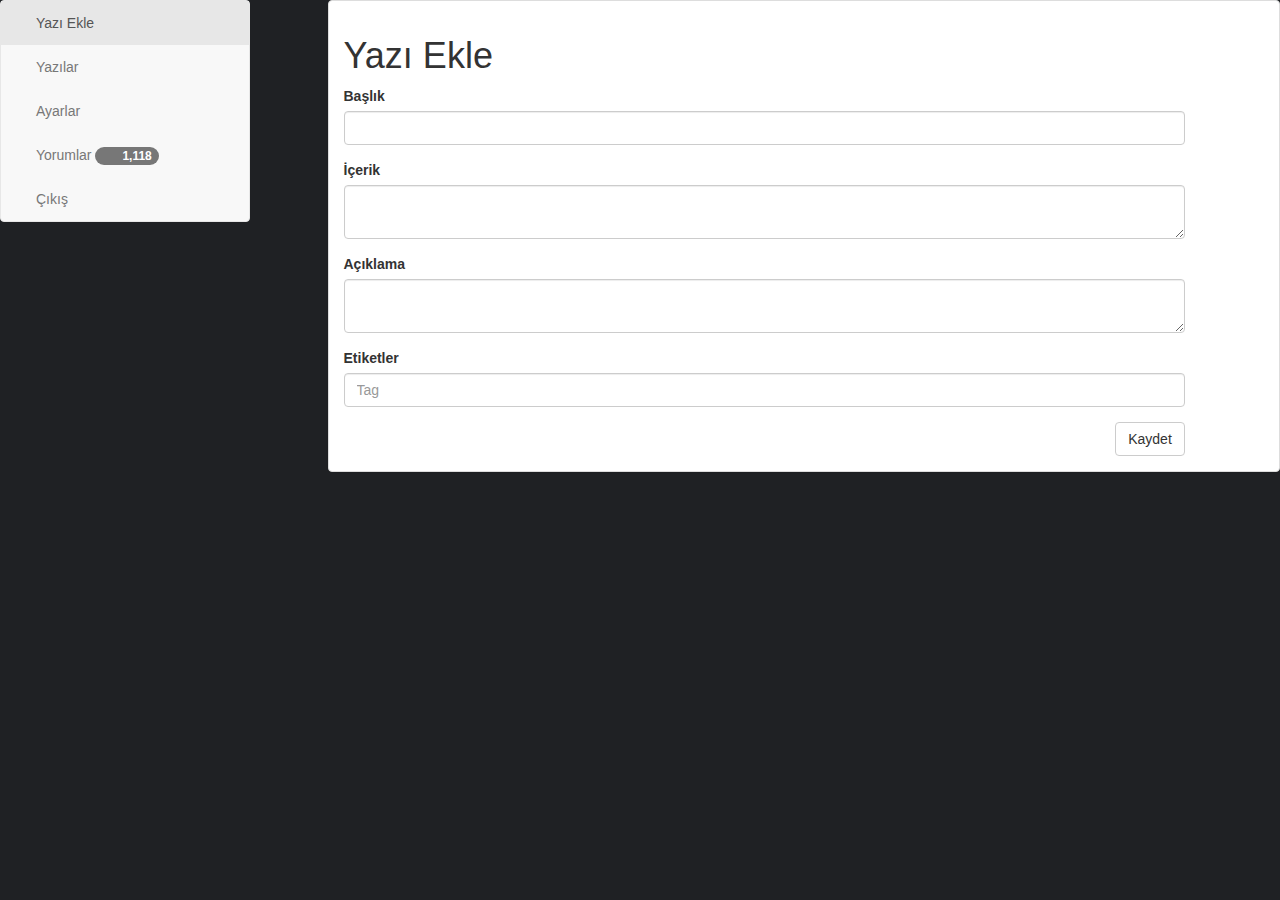
==== admin.html @ e7c810c6 "admin sayfası" ====
<!DOCTYPE html>
<html lang="en">

<head>

    <meta charset="utf-8">
    <meta http-equiv="X-UA-Compatible" content="IE=edge">
    <meta name="viewport" content="width=device-width, initial-scale=1">
    <meta name="description" content="">
    <meta name="author" content="">

    <title>Yazılımdan Bir Haber - Anasayfa</title>

    
    <link href="css/bootstrap.min.css" rel="stylesheet">

    
    <link href="css/simple-sidebar.css" rel="stylesheet">
    <link href="css/style.css" rel="stylesheet">
    <style type="text/css">
        /* make sidebar nav vertical */ 
        @media (min-width: 768px) {
          .sidebar-nav .navbar .navbar-collapse {
            padding: 0;
            max-height: none;
        }
        .sidebar-nav .navbar ul {
            float: none;
        }
        .sidebar-nav .navbar ul:not {
            display: block;
        }
        .sidebar-nav .navbar li {
            float: none;
            display: block;
        }
        .sidebar-nav .navbar li a {
            padding-top: 12px;
            padding-bottom: 12px;
        }
    }
</style>
</head>

<body style="font-color:white;">
  <div class="row">
      <div class="col-sm-3">
        <div class="sidebar-nav">
          <div class="navbar navbar-default" role="navigation">
            <div class="navbar-header">
              <button type="button" class="navbar-toggle" data-toggle="collapse" data-target=".sidebar-navbar-collapse">
                <span class="sr-only">hamburger</span>
                <span class="icon-bar"></span>
                <span class="icon-bar"></span>
                <span class="icon-bar"></span>
            </button>
            <span class="visible-xs navbar-brand">Admin Panel</span>
        </div>
        <div class="navbar-collapse collapse sidebar-navbar-collapse">
          <ul class="nav navbar-nav">
            <li class="active"><a href="#">Yazı Ekle</a></li>
            <li><a href="#">Yazılar</a></li>
            <li><a href="#">Ayarlar</a></li>
            <li><a href="#">Yorumlar <span class="badge">1,118</span></a></li>
            <li><a href="#">Çıkış</a></li>
        </ul>
    </div><!--/.nav-collapse -->
</div>
</div>
</div>
<div class="col-sm-9">
<div class="panel panel-default">
  <div class="panel-body">
       <h1>Yazı Ekle</h1>
   <form method="post" action="index.php">
    <div class="row">
        <div class="col-lg-11">

            <form role="form">

                <div class="form-group">
                    <label>Başlık</label>
                    <input class="form-control" name="baslik">
                </div>

                <div class="form-group">
                    <label>İçerik</label>
                    <textarea class="form-control" name="icerik" rows="-2"></textarea>
                </div>

                <div class="form-group">
                    <label>Açıklama</label>
                    <textarea class="form-control" name="icerik" rows="-2"></textarea>
                </select>
            </div>
        </form>

    </div>
    <div class="col-lg-11">

        <div class="form-group">
            <label>Etiketler</label>
            <input name="alt-4" class="form-control" placeholder="Tag">
        </div>

        <button type="submit" style="float:right;" class="btn btn-default">Kaydet</button>
    </div>
</div>

</form>
  </div>
</div>
</div>



<script src="js/jquery.js"></script>


<script src="js/bootstrap.min.js"></script>


<script>
    $("#menu-toggle").click(function(e) {
        e.preventDefault();

        $("#wrapper").toggleClass("toggled");
    });
</script>

</body>

</html>
---- css/simple-sidebar.css ----
/*!
 * Start Bootstrap - Simple Sidebar HTML Template (http://startbootstrap.com)
 * Code licensed under the Apache License v2.0.
 * For details, see http://www.apache.org/licenses/LICENSE-2.0.
 */

/* Toggle Styles */


}
#wrapper {
    padding-left: 0;
    -webkit-transition: all 0.5s ease;
    -moz-transition: all 0.5s ease;
    -o-transition: all 0.5s ease;
    transition: all 0.5s ease;
    background: #383A3F;
}

#wrapper.toggled {
    padding-left: 250px;
}

#sidebar-wrapper {
    z-index: auto;
    position: fixed;
    left: 250px;
    width: 0;
    height: 100%;
    margin-left: -250px;
    overflow-y: auto;
    background: #1F2124;
    -webkit-transition: all 0.5s ease;
    -moz-transition: all 0.5s ease;
    -o-transition: all 0.5s ease;
    transition: all 0.5s ease;
}

#wrapper.toggled #sidebar-wrapper {
    width: 250px;
}

#page-content-wrapper {
    width: 100%;
    position: absolute;
    padding: 15px;
}

#wrapper.toggled #page-content-wrapper {
    position: absolute;
    margin-right: -250px;
}

/* Sidebar Styles */

.sidebar-nav {
    position: absolute;
    top: 0;
    width: 250px;
    margin: 0;
    padding: 0;
    list-style: none;
}

.sidebar-nav li {
    text-indent: 20px;
    line-height: 40px;
}

.sidebar-nav li a {
    display: block;
    text-decoration: none;
    color: #f3f3f3;
}

.sidebar-nav li a:hover {
    text-decoration: none;
    color: #fff;
    background: rgba(255,255,255,0.2);
}

.sidebar-nav li a:active,
.sidebar-nav li a:focus {
    text-decoration: none;
}

.sidebar-nav > .sidebar-brand {
    height: 65px;
    font-size: 18px;
    line-height: 60px;
}

.sidebar-nav > .sidebar-brand a {
    color: #fff;
}

@media(min-width:768px) {
    #wrapper {
        padding-left: 250px;
    }

    #wrapper.toggled {
        padding-left: 0;
    }

    #sidebar-wrapper {
        width: 250px;
    }

    #wrapper.toggled #sidebar-wrapper {
        width: 0;
    }

    #page-content-wrapper {
        padding: 20px;
        position: relative;
    }

    #wrapper.toggled #page-content-wrapper {
        position: relative;
        margin-right: 0;
    }
}
---- css/style.css ----
/* make sidebar nav vertical */ 
@media (min-width: 768px) {
  .sidebar-nav .navbar .navbar-collapse {
    padding: 0;
    max-height: none;
  }
  .sidebar-nav .navbar ul {
    float: none;
    display: block;
  }
  .sidebar-nav .navbar li {
    float: none;
    display: block;
  }
  .sidebar-nav .navbar li a {
    padding-top: 12px;
    padding-bottom: 12px;
  }
}
body{
  background: #1F2124;
}
#tepe{
  background-color: skyblue;
}
#tepe2{
  background: #1F2124;
  padding: 10px;
}
#tepe3{
  background: #1F2124;
  padding: 10px;
}
.menuh{
  margin: 10px;
  color: white; 
  
}
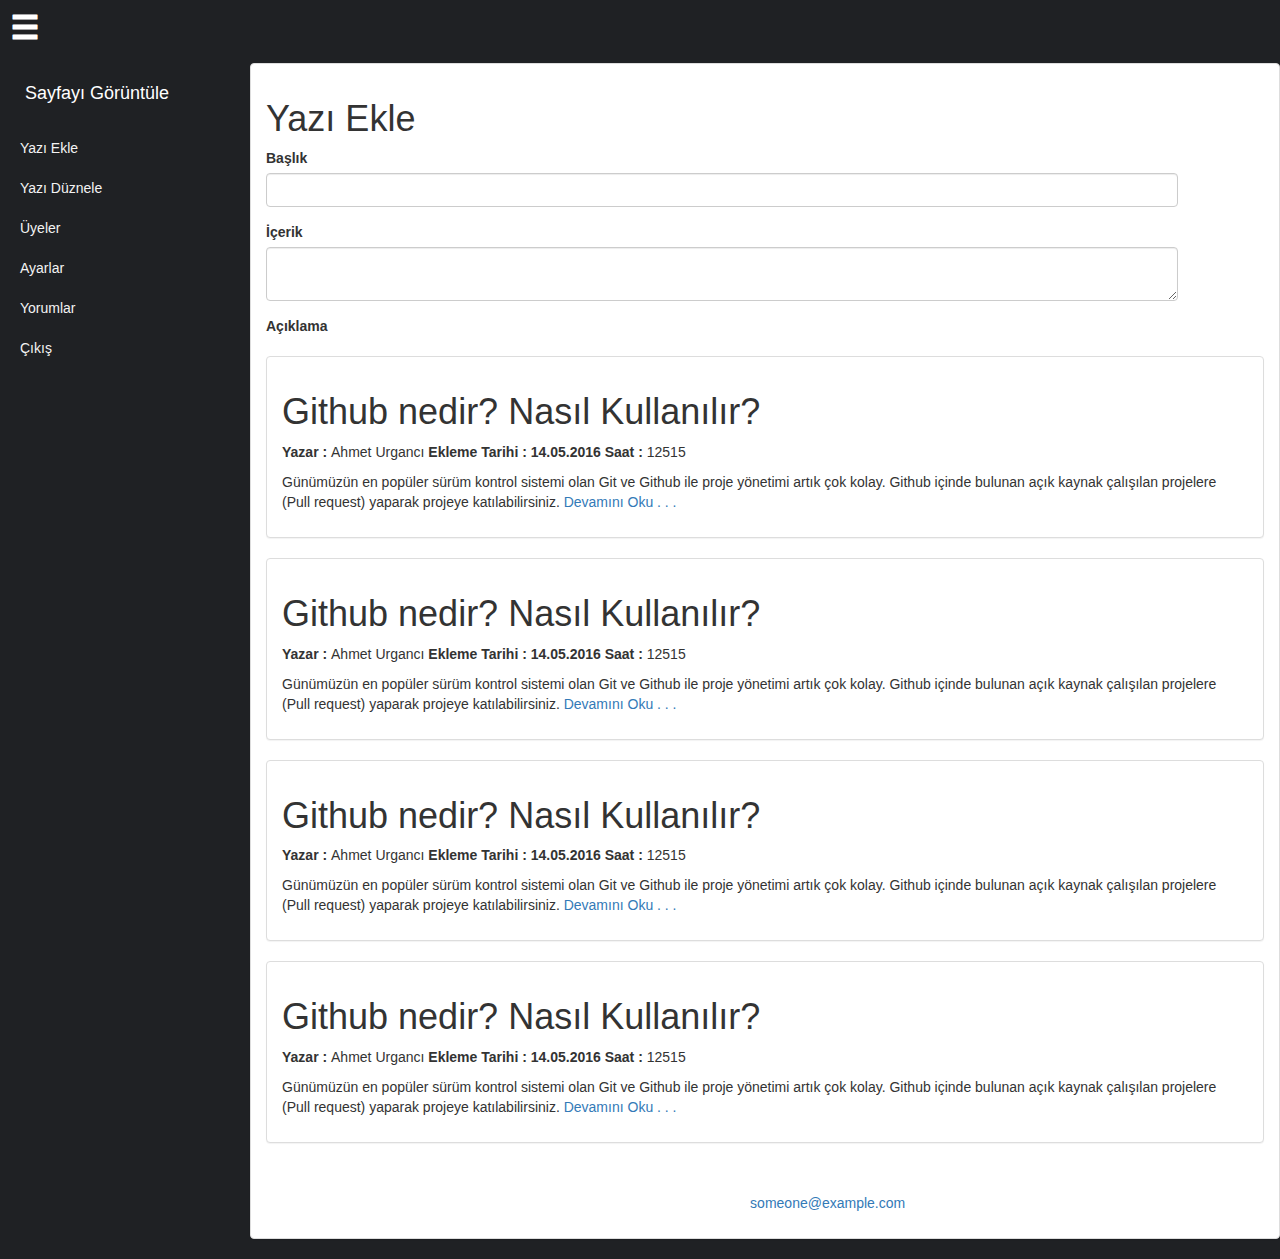
==== commit 8a9614a8: "admin paneli içeriğieklenmeye başlandı" ====
--- a/admin.html
+++ b/admin.html
@@ -17,116 +17,145 @@
     
     <link href="css/simple-sidebar.css" rel="stylesheet">
     <link href="css/style.css" rel="stylesheet">
-    <style type="text/css">
-        /* make sidebar nav vertical */ 
-        @media (min-width: 768px) {
-          .sidebar-nav .navbar .navbar-collapse {
-            padding: 0;
-            max-height: none;
-        }
-        .sidebar-nav .navbar ul {
-            float: none;
-        }
-        .sidebar-nav .navbar ul:not {
-            display: block;
-        }
-        .sidebar-nav .navbar li {
-            float: none;
-            display: block;
-        }
-        .sidebar-nav .navbar li a {
-            padding-top: 12px;
-            padding-bottom: 12px;
-        }
+</head>
+<style type="text/css">
+
+    #altAlan {
+        position: relative;
+        margin-top: -133px; /* altAlan yuksekliginin eksi degeri */
+        height: 133px;
+        clear:both;
     }
 </style>
-</head>
+<body>
+    
 
-<body style="font-color:white;">
-  <div class="row">
-      <div class="col-sm-3">
-        <div class="sidebar-nav">
-          <div class="navbar navbar-default" role="navigation">
-            <div class="navbar-header">
-              <button type="button" class="navbar-toggle" data-toggle="collapse" data-target=".sidebar-navbar-collapse">
-                <span class="sr-only">hamburger</span>
-                <span class="icon-bar"></span>
-                <span class="icon-bar"></span>
-                <span class="icon-bar"></span>
-            </button>
-            <span class="visible-xs navbar-brand">Admin Panel</span>
+
+    <div class="menuh"><a href="#menu-toggle" id="menu-toggle" style="size: 30px;font-size: 30px;color: white;" ><span class="glyphicon glyphicon-menu-hamburger"></span></a></div>
+    <div id="wrapper">
+
+        <div id="sidebar-wrapper">
+
+            <ul class="sidebar-nav">
+                <li class="sidebar-brand">
+                    <a href="index.html" target="_blank">
+                       <i class="glyphicon glyphicon-resize-ful"> </i>
+                       Sayfayı Görüntüle
+                    </a>
+                </li>
+                <li>
+                    <a href="#">Yazı Ekle</a>
+                </li>
+                <li>
+                    <a href="#">Yazı Düznele</a>
+                </li>
+                <li>
+                    <a href="#">Üyeler</a>
+                </li>
+                <li>
+                    <a href="#">Ayarlar</a>
+                </li>
+                <li>    
+                    <a href="#">Yorumlar</a>
+                </li>
+                <li>    
+                    <a href="">Çıkış</a>
+                </li>
+            </ul>
         </div>
-        <div class="navbar-collapse collapse sidebar-navbar-collapse">
-          <ul class="nav navbar-nav">
-            <li class="active"><a href="#">Yazı Ekle</a></li>
-            <li><a href="#">Yazılar</a></li>
-            <li><a href="#">Ayarlar</a></li>
-            <li><a href="#">Yorumlar <span class="badge">1,118</span></a></li>
-            <li><a href="#">Çıkış</a></li>
-        </ul>
-    </div><!--/.nav-collapse -->
-</div>
-</div>
-</div>
-<div class="col-sm-9">
-<div class="panel panel-default">
-  <div class="panel-body">
-       <h1>Yazı Ekle</h1>
-   <form method="post" action="index.php">
-    <div class="row">
-        <div class="col-lg-11">
+        <!-- /menu bitiş -->
 
-            <form role="form">
+        <div class="panel panel-default">
+            <div class="panel-body">
+              <h1> Yazı Ekle</h1>
+              <form method="post" action="index.php">
+                <div class="row">
+                    <div class="col-lg-11">
 
-                <div class="form-group">
-                    <label>Başlık</label>
-                    <input class="form-control" name="baslik">
-                </div>
+                        <form role="form">
 
-                <div class="form-group">
-                    <label>İçerik</label>
-                    <textarea class="form-control" name="icerik" rows="-2"></textarea>
-                </div>
+                            <div class="form-group">
+                                <label>Başlık</label>
+                                <input class="form-control" name="baslik">
+                            </div>
 
-                <div class="form-group">
-                    <label>Açıklama</label>
-                    <textarea class="form-control" name="icerik" rows="-2"></textarea>
-                </select>
+                            <div class="form-group">
+                                <label>İçerik</label>
+                                <textarea class="form-control" name="icerik" rows="-2"></textarea>
+                            </div>
+
+                            <div class="form-group">
+                                <label>Açıklama</label>
+
+                                </select>
+                            </div>
+                        </form>
             </div>
-        </form>
-
-    </div>
-    <div class="col-lg-11">
-
-        <div class="form-group">
-            <label>Etiketler</label>
-            <input name="alt-4" class="form-control" placeholder="Tag">
+        </div>
+        <div class="panel panel-default">
+            <div class="panel-body">
+                <h1>Github nedir? Nasıl Kullanılır?</h1>
+                <p><b>  Yazar : </b>Ahmet Urgancı <b> Ekleme Tarihi :</b> <b> 14.05.2016 Saat :</b> 12515</p>
+                <p>Günümüzün en popüler sürüm kontrol sistemi olan Git ve Github ile proje yönetimi artık çok kolay. Github içinde bulunan açık kaynak çalışılan projelere (Pull request) yaparak projeye katılabilirsiniz. <a>Devamını Oku . . . </a></p>
+            </div>
+        </div>
+        <div class="panel panel-default">
+            <div class="panel-body">
+                <h1>Github nedir? Nasıl Kullanılır?</h1>
+                <p><b>  Yazar : </b>Ahmet Urgancı <b> Ekleme Tarihi :</b> <b> 14.05.2016 Saat :</b> 12515</p>
+                <p>Günümüzün en popüler sürüm kontrol sistemi olan Git ve Github ile proje yönetimi artık çok kolay. Github içinde bulunan açık kaynak çalışılan projelere (Pull request) yaparak projeye katılabilirsiniz. <a>Devamını Oku . . . </a></p>
+            </div>
+        </div>
+        <div class="panel panel-default">
+            <div class="panel-body">
+                <h1>Github nedir? Nasıl Kullanılır?</h1>
+                <p><b>  Yazar : </b>Ahmet Urgancı <b> Ekleme Tarihi :</b> <b> 14.05.2016 Saat :</b> 12515</p>
+                <p>Günümüzün en popüler sürüm kontrol sistemi olan Git ve Github ile proje yönetimi artık çok kolay. Github içinde bulunan açık kaynak çalışılan projelere (Pull request) yaparak projeye katılabilirsiniz. <a>Devamını Oku . . . </a></p>
+            </div>
+        </div>
+        <div class="panel panel-default">
+            <div class="panel-body">
+                <h1>Github nedir? Nasıl Kullanılır?</h1>
+                <p><b>  Yazar : </b>Ahmet Urgancı <b> Ekleme Tarihi :</b> <b> 14.05.2016 Saat :</b> 12515</p>
+                <p>Günümüzün en popüler sürüm kontrol sistemi olan Git ve Github ile proje yönetimi artık çok kolay. Github içinde bulunan açık kaynak çalışılan projelere (Pull request) yaparak projeye katılabilirsiniz. <a>Devamını Oku . . . </a></p>
+            </div>
         </div>
 
-        <button type="submit" style="float:right;" class="btn btn-default">Kaydet</button>
-    </div>
-</div>
-
-</form>
-  </div>
-</div>
-</div>
+        <footer  > <center>
+        <div style="color:white; align:center;  position: relative;margin: auto;">  
+        <p >Posted by: Hege Refsnes</p>
+            <p style="color:white;">Contact information: <a href="mailto:someone@example.com">
+                someone@example.com</a>.</p>
+                </div>
+                </center>
+            </footer> 
+        </div>
 
 
 
-<script src="js/jquery.js"></script>
 
 
-<script src="js/bootstrap.min.js"></script>
 
 
-<script>
-    $("#menu-toggle").click(function(e) {
-        e.preventDefault();
 
-        $("#wrapper").toggleClass("toggled");
-    });
-</script>
+    </div>
+    <!--son-->
+
+
+    <script language="javascript" src="http://is.sitekodlari.com/yukaricik1.js"></script>
+    <script src="js/jquery.js"></script>
+
+
+    <script src="js/bootstrap.min.js"></script>
+
+
+    <script>
+        $("#menu-toggle").click(function(e) {
+            e.preventDefault();
+
+            $("#wrapper").toggleClass("toggled");
+        });
+    </script>
 
 </body>
 
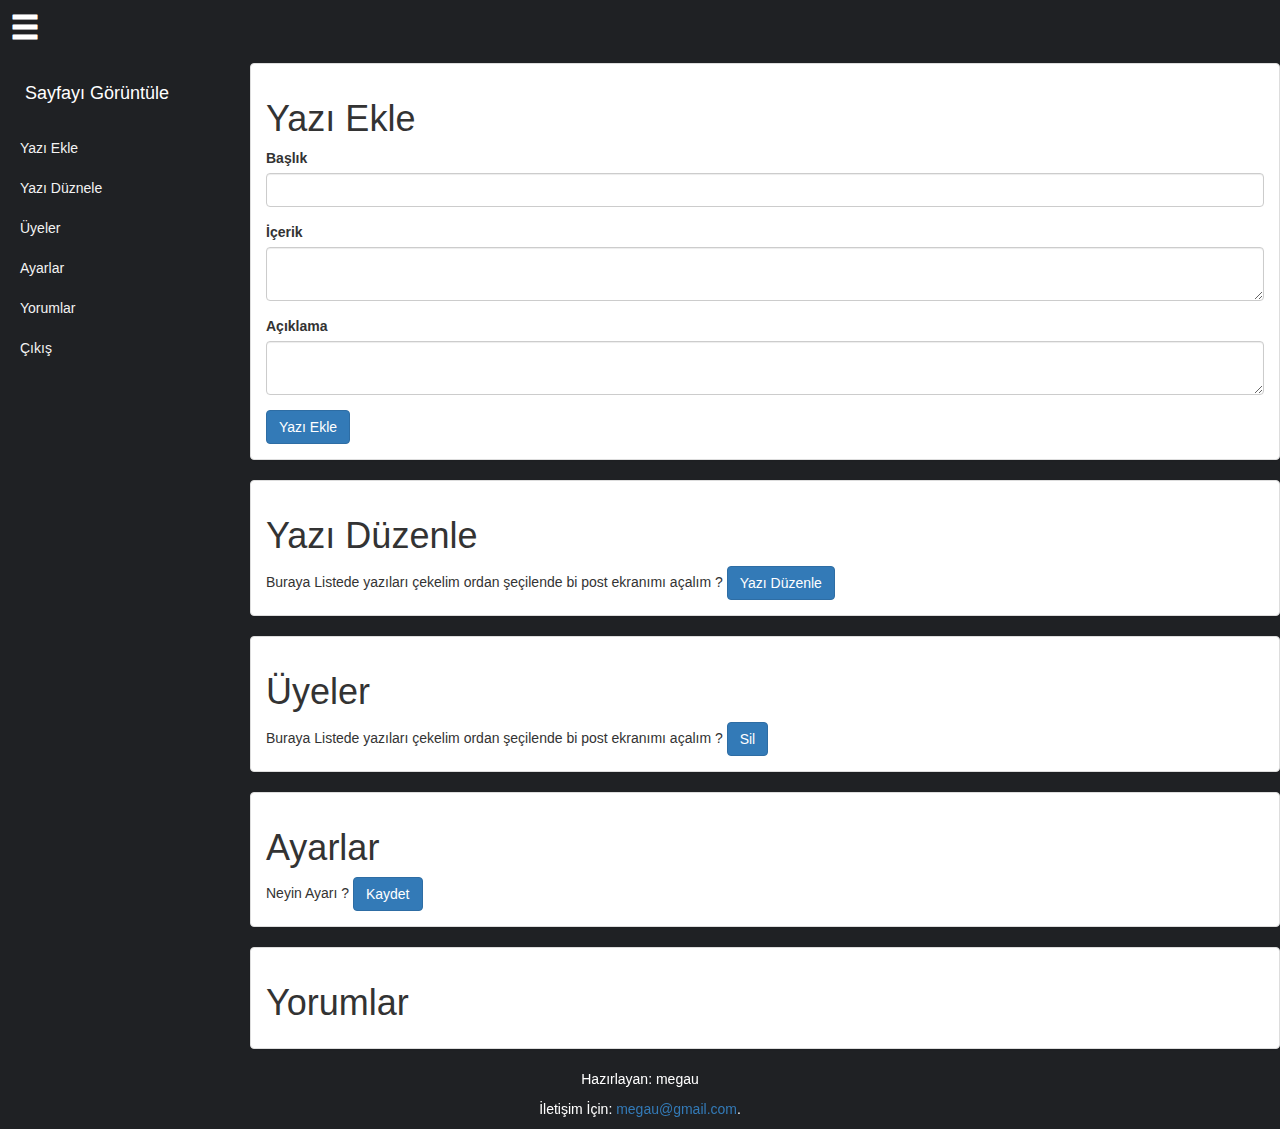
==== commit e5dc4d4f: "Admin panel sayfası eklendi admin panel içerik doldurulmaya başlandı" ====
--- a/admin.html
+++ b/admin.html
@@ -28,7 +28,7 @@
     }
 </style>
 <body>
-    
+
 
 
     <div class="menuh"><a href="#menu-toggle" id="menu-toggle" style="size: 30px;font-size: 30px;color: white;" ><span class="glyphicon glyphicon-menu-hamburger"></span></a></div>
@@ -39,123 +39,117 @@
             <ul class="sidebar-nav">
                 <li class="sidebar-brand">
                     <a href="index.html" target="_blank">
-                       <i class="glyphicon glyphicon-resize-ful"> </i>
-                       Sayfayı Görüntüle
-                    </a>
-                </li>
-                <li>
-                    <a href="#">Yazı Ekle</a>
-                </li>
-                <li>
-                    <a href="#">Yazı Düznele</a>
-                </li>
-                <li>
-                    <a href="#">Üyeler</a>
-                </li>
-                <li>
-                    <a href="#">Ayarlar</a>
-                </li>
-                <li>    
-                    <a href="#">Yorumlar</a>
-                </li>
-                <li>    
-                    <a href="">Çıkış</a>
-                </li>
-            </ul>
-        </div>
-        <!-- /menu bitiş -->
+                     <i class="glyphicon glyphicon-resize-ful"> </i>
+                     Sayfayı Görüntüle
+                 </a>
+             </li>
+             <li>
+                <a href="#">Yazı Ekle</a>
+            </li>
+            <li>
+                <a href="#">Yazı Düznele</a>
+            </li>
+            <li>
+                <a href="#">Üyeler</a>
+            </li>
+            <li>
+                <a href="#">Ayarlar</a>
+            </li>
+            <li>    
+                <a href="#">Yorumlar</a>
+            </li>
+            <li>    
+                <a href="">Çıkış</a>
+            </li>
+        </ul>
+    </div>
+    <!-- /menu bitiş -->
 
-        <div class="panel panel-default">
-            <div class="panel-body">
-              <h1> Yazı Ekle</h1>
-              <form method="post" action="index.php">
-                <div class="row">
-                    <div class="col-lg-11">
+    <div class="panel panel-default">
+        <div class="panel-body">
+          <h1> Yazı Ekle</h1>
+          <form method="post" action="index.php">
+            <div class="form-group">
+                <label>Başlık</label>
+                <input class="form-control" name="baslik">
+            </div>
+            <div class="form-group">
+                <label>İçerik</label>
+                <textarea class="form-control" name="icerik" rows="-2"></textarea>
+            </div>
 
-                        <form role="form">
+            <div class="form-group">
+                <label>Açıklama</label>
+                <textarea class="form-control" name="icerik" rows="-2"></textarea>
+            </div>
+        </form>
+        <button type="button" class="btn btn-primary">Yazı Ekle </button>
+    </div>
+</div>
+<div class="panel panel-default">
+        <div class="panel-body">
+          <h1> Yazı Düzenle</h1>
+          Buraya Listede yazıları çekelim ordan şeçilende bi post ekranımı açalım ? 
+        <button type="button" class="btn btn-primary">Yazı Düzenle </button>
+    </div>
+</div>
 
-                            <div class="form-group">
-                                <label>Başlık</label>
-                                <input class="form-control" name="baslik">
-                            </div>
+<div class="panel panel-default">
+        <div class="panel-body">
+          <h1> Üyeler</h1>
+          Buraya Listede yazıları çekelim ordan şeçilende bi post ekranımı açalım ? 
+        <button type="button" class="btn btn-primary">Sil   </button>
+    </div>
+</div>
+<div class="panel panel-default">
+        <div class="panel-body">
+          <h1> Ayarlar</h1>
+         Neyin Ayarı ?  
+        <button type="button" class="btn btn-primary">Kaydet  </button>
+    </div>
+</div>
+<div class="panel panel-default">
+        <div class="panel-body">
+          <h1> Yorumlar</h1>
+         
+        
+    </div>
+</div>
 
-                            <div class="form-group">
-                                <label>İçerik</label>
-                                <textarea class="form-control" name="icerik" rows="-2"></textarea>
-                            </div>
-
-                            <div class="form-group">
-                                <label>Açıklama</label>
-
-                                </select>
-                            </div>
-                        </form>
-            </div>
-        </div>
-        <div class="panel panel-default">
-            <div class="panel-body">
-                <h1>Github nedir? Nasıl Kullanılır?</h1>
-                <p><b>  Yazar : </b>Ahmet Urgancı <b> Ekleme Tarihi :</b> <b> 14.05.2016 Saat :</b> 12515</p>
-                <p>Günümüzün en popüler sürüm kontrol sistemi olan Git ve Github ile proje yönetimi artık çok kolay. Github içinde bulunan açık kaynak çalışılan projelere (Pull request) yaparak projeye katılabilirsiniz. <a>Devamını Oku . . . </a></p>
-            </div>
-        </div>
-        <div class="panel panel-default">
-            <div class="panel-body">
-                <h1>Github nedir? Nasıl Kullanılır?</h1>
-                <p><b>  Yazar : </b>Ahmet Urgancı <b> Ekleme Tarihi :</b> <b> 14.05.2016 Saat :</b> 12515</p>
-                <p>Günümüzün en popüler sürüm kontrol sistemi olan Git ve Github ile proje yönetimi artık çok kolay. Github içinde bulunan açık kaynak çalışılan projelere (Pull request) yaparak projeye katılabilirsiniz. <a>Devamını Oku . . . </a></p>
-            </div>
-        </div>
-        <div class="panel panel-default">
-            <div class="panel-body">
-                <h1>Github nedir? Nasıl Kullanılır?</h1>
-                <p><b>  Yazar : </b>Ahmet Urgancı <b> Ekleme Tarihi :</b> <b> 14.05.2016 Saat :</b> 12515</p>
-                <p>Günümüzün en popüler sürüm kontrol sistemi olan Git ve Github ile proje yönetimi artık çok kolay. Github içinde bulunan açık kaynak çalışılan projelere (Pull request) yaparak projeye katılabilirsiniz. <a>Devamını Oku . . . </a></p>
-            </div>
-        </div>
-        <div class="panel panel-default">
-            <div class="panel-body">
-                <h1>Github nedir? Nasıl Kullanılır?</h1>
-                <p><b>  Yazar : </b>Ahmet Urgancı <b> Ekleme Tarihi :</b> <b> 14.05.2016 Saat :</b> 12515</p>
-                <p>Günümüzün en popüler sürüm kontrol sistemi olan Git ve Github ile proje yönetimi artık çok kolay. Github içinde bulunan açık kaynak çalışılan projelere (Pull request) yaparak projeye katılabilirsiniz. <a>Devamını Oku . . . </a></p>
-            </div>
-        </div>
-
-        <footer  > <center>
-        <div style="color:white; align:center;  position: relative;margin: auto;">  
-        <p >Posted by: Hege Refsnes</p>
-            <p style="color:white;">Contact information: <a href="mailto:someone@example.com">
-                someone@example.com</a>.</p>
-                </div>
-                </center>
-            </footer> 
-        </div>
+ 
+ 
 
 
 
 
+</div>
+<footer  > 
+    <center>
+        <div style="color:white; align:center;  position: relative;margin: auto;">  
+            <p >Hazırlayan: megau</p>
+            <p style="color:white;">İletişim İçin: <a href="mailto:megau@gmail.com">
+                megau@gmail.com</a>.</p>
+            </div>
+        </center>
+</footer> 
+
+<!--son-->
 
 
+<script language="javascript" src="http://is.sitekodlari.com/yukaricik1.js"></script>
+<script src="js/jquery.js"></script>
 
 
-    </div>
-    <!--son-->
+<script src="js/bootstrap.min.js"></script>
 
 
-    <script language="javascript" src="http://is.sitekodlari.com/yukaricik1.js"></script>
-    <script src="js/jquery.js"></script>
+<script>
+    $("#menu-toggle").click(function(e) {
+        e.preventDefault();
 
-
-    <script src="js/bootstrap.min.js"></script>
-
-
-    <script>
-        $("#menu-toggle").click(function(e) {
-            e.preventDefault();
-
-            $("#wrapper").toggleClass("toggled");
-        });
-    </script>
+        $("#wrapper").toggleClass("toggled");
+    });
+</script>
 
 </body>
 
--- a/css/style.css
+++ b/css/style.css
@@ -36,3 +36,6 @@
   color: white; 
   
 }
+
+
+
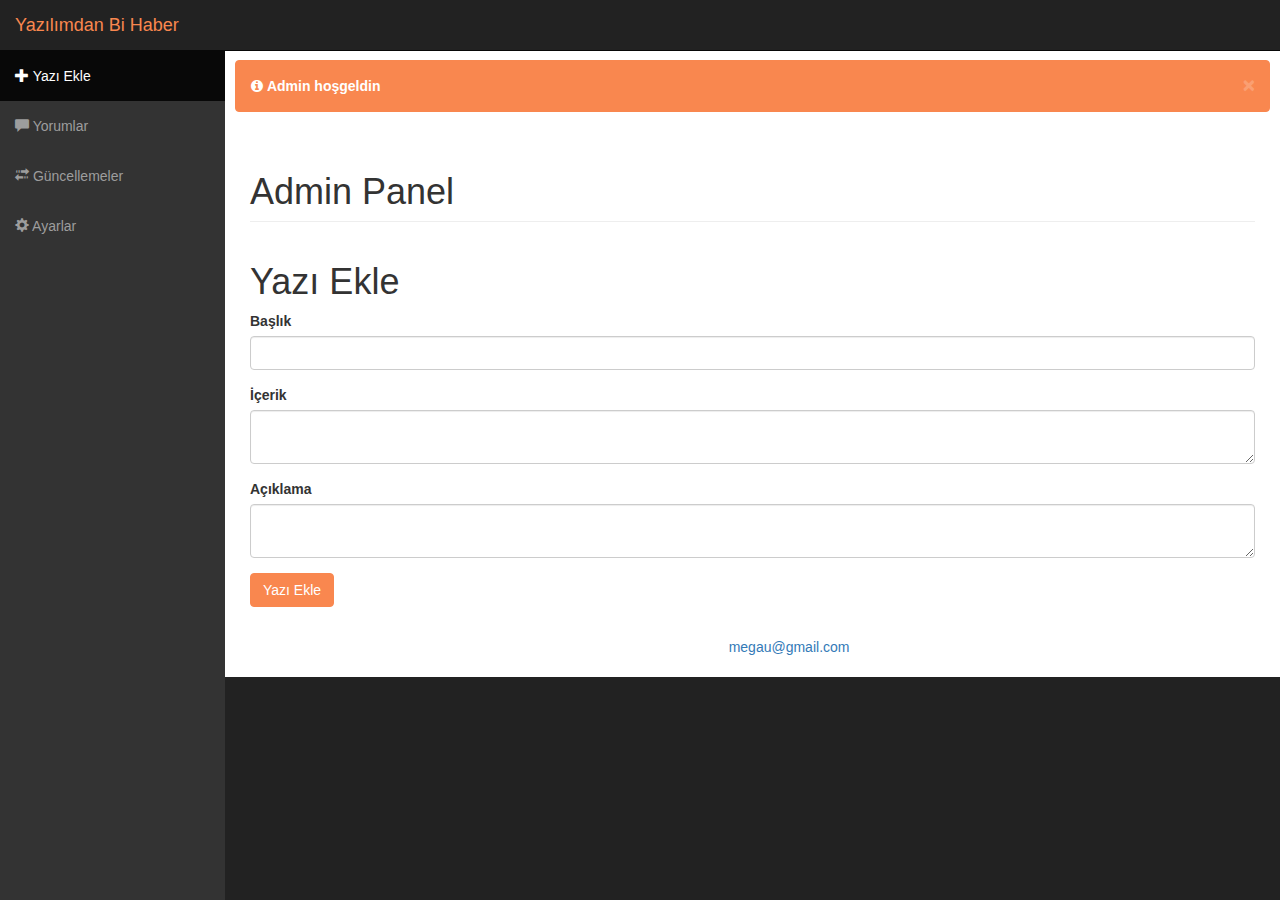
==== commit b3237fab: "değişti" ====
--- a/admin.html
+++ b/admin.html
@@ -1,5 +1,5 @@
 <!DOCTYPE html>
-<html lang="en">
+<html lang="tr">
 
 <head>
 
@@ -8,149 +8,103 @@
     <meta name="viewport" content="width=device-width, initial-scale=1">
     <meta name="description" content="">
     <meta name="author" content="">
+    <title>Yazılımdan Bi Haber </title>
+    <link href="css/bootstrap.min.css" rel="stylesheet">
+    <link href="css/sb-admin.css" rel="stylesheet">
+    <link href="css/plugins/morris.css" rel="stylesheet">
+    <link href="font-awesome/css/font-awesome.min.css" rel="stylesheet" type="text/css">
+</head>
 
-    <title>Yazılımdan Bir Haber - Anasayfa</title>
-
-    
-    <link href="css/bootstrap.min.css" rel="stylesheet">
-
-    
-    <link href="css/simple-sidebar.css" rel="stylesheet">
-    <link href="css/style.css" rel="stylesheet">
-</head>
-<style type="text/css">
-
-    #altAlan {
-        position: relative;
-        margin-top: -133px; /* altAlan yuksekliginin eksi degeri */
-        height: 133px;
-        clear:both;
-    }
-</style>
 <body>
 
+    <div id="wrapper">
 
 
-    <div class="menuh"><a href="#menu-toggle" id="menu-toggle" style="size: 30px;font-size: 30px;color: white;" ><span class="glyphicon glyphicon-menu-hamburger"></span></a></div>
-    <div id="wrapper">
+        <nav class="navbar navbar-inverse navbar-fixed-top" role="navigation">
 
-        <div id="sidebar-wrapper">
+            <div class="navbar-header">
+                <button type="button" class="navbar-toggle" data-toggle="collapse" data-target=".navbar-ex1-collapse">
+                    <span class="sr-only">Toggle navigation</span>
+                    <span class="icon-bar"></span>
+                    <span class="icon-bar"></span>
+                    <span class="icon-bar"></span>
+                </button>
+                <a class="navbar-brand" href="index.html">Yazılımdan Bi Haber </a>
 
-            <ul class="sidebar-nav">
-                <li class="sidebar-brand">
-                    <a href="index.html" target="_blank">
-                     <i class="glyphicon glyphicon-resize-ful"> </i>
-                     Sayfayı Görüntüle
-                 </a>
-             </li>
-             <li>
-                <a href="#">Yazı Ekle</a>
-            </li>
-            <li>
-                <a href="#">Yazı Düznele</a>
-            </li>
-            <li>
-                <a href="#">Üyeler</a>
-            </li>
-            <li>
-                <a href="#">Ayarlar</a>
-            </li>
-            <li>    
-                <a href="#">Yorumlar</a>
-            </li>
-            <li>    
-                <a href="">Çıkış</a>
-            </li>
-        </ul>
-    </div>
-    <!-- /menu bitiş -->
+            </div>
+            <div class="collapse navbar-collapse navbar-ex1-collapse">
+                <ul class="nav navbar-nav side-nav">
+                    <li class="active">
+                        <a href="#"><i class="glyphicon glyphicon-plus"></i> Yazı Ekle</a>
+                    </li>
+                    <li>
+                        <a href="#"><i class="glyphicon glyphicon-comment"></i>  Yorumlar</a>
+                    </li>
+                    <li>
+                        <a href="#"><i class="glyphicon glyphicon-transfer"></i>  Güncellemeler</a>
+                    </li>
+                    <li>
+                        <a href="#"><i class="glyphicon glyphicon-cog"></i>  Ayarlar  </a>
+                    </li>
 
-    <div class="panel panel-default">
-        <div class="panel-body">
-          <h1> Yazı Ekle</h1>
-          <form method="post" action="index.php">
-            <div class="form-group">
-                <label>Başlık</label>
-                <input class="form-control" name="baslik">
+                </ul>
             </div>
-            <div class="form-group">
-                <label>İçerik</label>
-                <textarea class="form-control" name="icerik" rows="-2"></textarea>
+        </nav>
+        <div id="page-wrapper">
+            <div class="row">
+                <div class="col-lg-12">
+                    <div class="alert alert-info alert-dismissable">
+                        <button type="button" class="close" data-dismiss="alert" aria-hidden="true">&times;</button>
+                        <i class="fa fa-info-circle"></i>  <strong>Admin hoşgeldin </strong>
+                    </div>
+                </div>
+            </div>
+            <div class="container-fluid">
+                <h1 class="page-header">
+                  Admin Panel
+              </h1>
+              <div class="row">
+                <div class="col-lg-12">
+                    <h1> Yazı Ekle</h1>
+                    <form method="post" action="index.php">
+                        <div class="form-group">
+                            <label>Başlık</label>
+                            <input class="form-control" name="baslik">
+                        </div>
+                        <div class="form-group">
+                            <label>İçerik</label>
+                            <textarea class="form-control" name="icerik" rows="-2"></textarea>
+                        </div>
+
+                        <div class="form-group">
+                            <label>Açıklama</label>
+                            <textarea class="form-control" name="icerik" rows="-2"></textarea>
+                        </div>
+                    </form>
+                    <button type="button" class="btn btn-primary">Yazı Ekle </button>
+
+
+                </div>
+                
+
             </div>
 
-            <div class="form-group">
-                <label>Açıklama</label>
-                <textarea class="form-control" name="icerik" rows="-2"></textarea>
-            </div>
-        </form>
-        <button type="button" class="btn btn-primary">Yazı Ekle </button>
-    </div>
-</div>
-<div class="panel panel-default">
-        <div class="panel-body">
-          <h1> Yazı Düzenle</h1>
-          Buraya Listede yazıları çekelim ordan şeçilende bi post ekranımı açalım ? 
-        <button type="button" class="btn btn-primary">Yazı Düzenle </button>
-    </div>
-</div>
 
-<div class="panel panel-default">
-        <div class="panel-body">
-          <h1> Üyeler</h1>
-          Buraya Listede yazıları çekelim ordan şeçilende bi post ekranımı açalım ? 
-        <button type="button" class="btn btn-primary">Sil   </button>
-    </div>
-</div>
-<div class="panel panel-default">
-        <div class="panel-body">
-          <h1> Ayarlar</h1>
-         Neyin Ayarı ?  
-        <button type="button" class="btn btn-primary">Kaydet  </button>
-    </div>
-</div>
-<div class="panel panel-default">
-        <div class="panel-body">
-          <h1> Yorumlar</h1>
-         
-        
-    </div>
-</div>
+        </div>
 
- 
- 
+        <footer  >  <center>
+            <div style="color:white; align:center;  position: relative;margin: auto;">  
+                <p >Hazırlayan: megau</p>
+                <p style="color:white;">İletişim İçin: <a href="mailto:megau@gmail.com">
+                    megau@gmail.com</a>.</p>
+                </div>
+            </center>
+        </footer> 
+
+        <script src="js/jquery.js"></script>
+        <script src="js/bootstrap.min.js"></script>
 
 
+    </body>
 
-
-</div>
-<footer  > 
-    <center>
-        <div style="color:white; align:center;  position: relative;margin: auto;">  
-            <p >Hazırlayan: megau</p>
-            <p style="color:white;">İletişim İçin: <a href="mailto:megau@gmail.com">
-                megau@gmail.com</a>.</p>
-            </div>
-        </center>
-</footer> 
-
-<!--son-->
-
-
-<script language="javascript" src="http://is.sitekodlari.com/yukaricik1.js"></script>
-<script src="js/jquery.js"></script>
-
-
-<script src="js/bootstrap.min.js"></script>
-
-
-<script>
-    $("#menu-toggle").click(function(e) {
-        e.preventDefault();
-
-        $("#wrapper").toggleClass("toggled");
-    });
-</script>
-
-</body>
-
-</html>
+    </html>
--- a/css/sb-admin.css
+++ b/css/sb-admin.css
@@ -0,0 +1,227 @@
+/*!
+ * Start Bootstrap - SB Admin Bootstrap Admin Template (http://startbootstrap.com)
+ * Code licensed under the Apache License v2.0.
+ * For details, see http://www.apache.org/licenses/LICENSE-2.0.
+ */
+
+/* Global Styles */
+
+body {
+    margin-top: 100px;
+    background-color: #222;
+}
+
+@media(min-width:768px) {
+    body {
+        margin-top: 50px;
+    }
+}
+
+#wrapper {
+    padding-left: 0;
+}
+
+#page-wrapper {
+    width: 100%;
+    padding: 0;
+    background-color: #fff;
+}
+
+.huge {
+    font-size: 50px;
+    line-height: normal;
+}
+
+@media(min-width:768px) {
+    #wrapper {
+        padding-left: 225px;
+    }
+
+    #page-wrapper {
+        padding: 10px;
+    }
+}
+
+
+
+.top-nav {
+    padding: 0 15px;
+}
+
+.top-nav>li {
+    display: inline-block;
+    float: left;
+}
+
+.top-nav>li>a {
+    padding-top: 15px;
+    padding-bottom: 15px;
+    line-height: 20px;
+    color: #999;
+}
+
+.top-nav>li>a:hover,
+.top-nav>li>a:focus,
+.top-nav>.open>a,
+.top-nav>.open>a:hover,
+.top-nav>.open>a:focus {
+    color: #f9874f;
+    background-color: #333;
+}
+
+.top-nav>.open>.dropdown-menu {
+    float: left;
+    position: absolute;
+    margin-top: 0;
+    border: 1px solid rgba(0,0,0,.15);
+    border-top-left-radius: 0;
+    border-top-right-radius: 0;
+    background-color: #fff;
+    -webkit-box-shadow: 0 6px 12px rgba(0,0,0,.175);
+    box-shadow: 0 6px 12px rgba(0,0,0,.175);
+}
+
+.top-nav>.open>.dropdown-menu>li>a {
+    white-space: normal;
+}
+
+ul.message-dropdown {
+    padding: 0;
+    max-height: 250px;
+    overflow-x: hidden;
+    overflow-y: auto;
+}
+
+li.message-preview {
+    width: 275px;
+    border-bottom: 1px solid rgba(0,0,0,.15);
+}
+
+li.message-preview>a {
+    padding-top: 15px;
+    padding-bottom: 15px;
+}
+
+li.message-footer {
+    margin: 5px 0;
+}
+
+ul.alert-dropdown {
+    width: 200px;
+}
+
+
+
+@media(min-width:768px) {
+    .side-nav {
+        position: fixed;
+        top: 51px;
+        left: 225px;
+        width: 225px;
+        margin-left: -225px;
+        border: none;
+        border-radius: 0;
+        overflow-y: auto;
+        background-color: #333;
+        bottom: 0;
+        overflow-x: hidden;
+        padding-bottom: 40px;
+    }
+
+    .side-nav>li>a {
+        width: 225px;
+    }
+
+    .side-nav li a:hover,
+    .side-nav li a:focus {
+        outline: none;
+        background-color: #f9874f !important;
+    }
+}
+
+.side-nav>li>ul {
+    padding: 0;
+}
+
+.side-nav>li>ul>li>a {
+    display: block;
+    padding: 10px 15px 10px 38px;
+    text-decoration: none;
+    color: #999;
+}
+
+.side-nav>li>ul>li>a:hover {
+    color: #fff;
+}
+
+/* Flot Chart Containers */
+
+.flot-chart {
+    display: block;
+    height: 400px;
+}
+
+.flot-chart-content {
+    width: 100%;
+    height: 100%;
+}
+
+/* Custom Colored Panels */
+
+.huge {
+    font-size: 40px;
+}
+
+.panel-green {
+    border-color: #5cb85c;
+}
+
+.panel-green > .panel-heading {
+    border-color: #5cb85c;
+    color: #fff;
+    background-color: #5cb85c;
+}
+
+.panel-green > a {
+    color: #5cb85c;
+}
+
+.panel-green > a:hover {
+    color: #3d8b3d;
+}
+
+.panel-red {
+    border-color: #d9534f;
+}
+
+.panel-red > .panel-heading {
+    border-color: #d9534f;
+    color: #fff;
+    background-color: #d9534f;
+}
+
+.panel-red > a {
+    color: #d9534f;
+}
+
+.panel-red > a:hover {
+    color: #b52b27;
+}
+
+.panel-yellow {
+    border-color: #f0ad4e;
+}
+
+.panel-yellow > .panel-heading {
+    border-color: #f0ad4e;
+    color: #fff;
+    background-color: #f0ad4e;
+}
+
+.panel-yellow > a {
+    color: #f0ad4e;
+}
+
+.panel-yellow > a:hover {
+    color: #df8a13;
+}